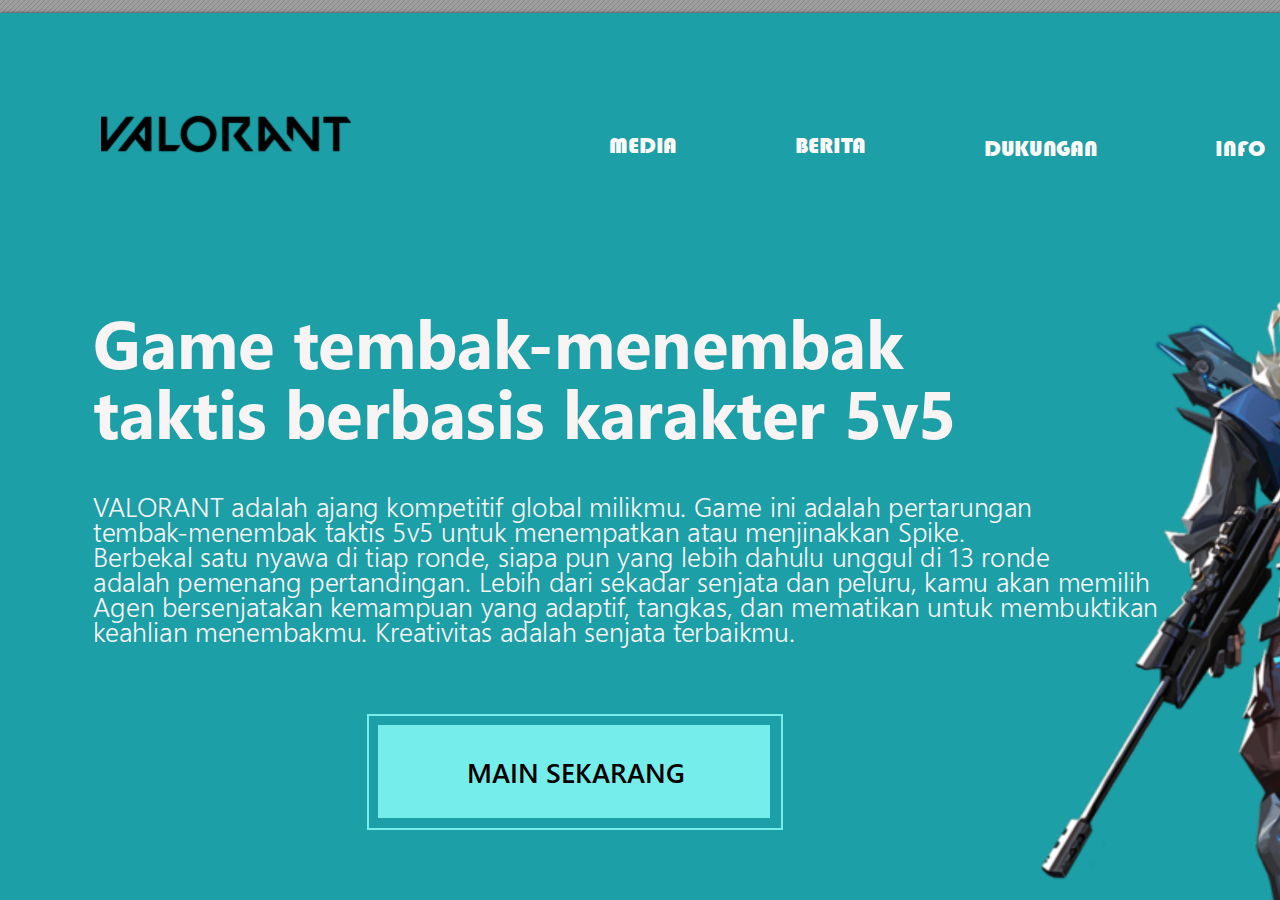
==== index.html @ ff77b2d0 "Rename Web 1920 – 1.html to index.html" ====
<!DOCTYPE html>
<!-- Created by pdf2htmlEX (https://github.com/coolwanglu/pdf2htmlex) -->
<html xmlns="http://www.w3.org/1999/xhtml">
<head>
<meta charset="utf-8"/>
<meta name="generator" content="pdf2htmlEX"/>
<meta http-equiv="X-UA-Compatible" content="IE=edge,chrome=1"/>
<link rel="stylesheet" href="base.min.css"/>
<link rel="stylesheet" href="fancy.min.css"/>
<link rel="stylesheet" href="main.css"/>
<script src="compatibility.min.js"></script>
<script src="pdf2htmlEX.min.js"></script>
<script>
try{
pdf2htmlEX.defaultViewer = new pdf2htmlEX.Viewer({});
}catch(e){}
</script>
<title></title>
</head>
<body>
<div id="sidebar">
<div id="outline">
</div>
</div>
<div id="page-container">
<div id="pf1" class="pf w0 h0" data-page-no="1"><div class="pc pc1 w0 h0"><img class="bi x0 y0 w0 h0" alt="" src="bg1.png"/><div class="t m0 x1 h1 y1 ff1 fs0 fc0 sc0 ls0 ws0">シャルプラ</div><div class="t m1 x2 h2 y2 ff2 fs1 fc1 sc0 ls0 ws0">V<span class="_ _0"></span>AL<span class="_ _1"></span>ORANT adalah ajang k<span class="_ _2"></span>ompetitif glob<span class="_ _2"></span>al milikmu. Game ini adalah per<span class="_ _3"></span>tarungan </div><div class="t m1 x2 h2 y3 ff2 fs1 fc1 sc0 ls0 ws0">temb<span class="_ _2"></span>ak<span class="_ _4"></span>-menemb<span class="_ _2"></span>ak taktis 5v5 untuk menemp<span class="_ _2"></span>atkan atau menjinakkan Spik<span class="_ _2"></span>e.  </div><div class="t m1 x2 h2 y4 ff2 fs1 fc1 sc0 ls0 ws0">Berbekal satu nyawa di tiap r<span class="_ _2"></span>onde, siapa pun yang lebih dahulu unggul di 13 r<span class="_ _2"></span>onde </div><div class="t m1 x2 h2 y5 ff2 fs1 fc1 sc0 ls0 ws0">adalah pemenang per<span class="_ _3"></span>tandingan. Lebih dari sekadar senjata dan peluru, kamu akan memilih </div><div class="t m1 x2 h2 y6 ff2 fs1 fc1 sc0 ls0 ws0">Agen bersenjatakan k<span class="_ _2"></span>emampuan yang adaptif<span class="_ _0"></span>, tangkas, dan mematikan untuk membuktikan </div><div class="t m1 x2 h2 y7 ff2 fs1 fc1 sc0 ls0 ws0">k<span class="_ _2"></span>eahlian menemb<span class="_ _2"></span>akmu. Kreativitas adalah senjata t<span class="_ _2"></span>erbaikmu. </div><div class="t m1 x2 h3 y8 ff3 fs2 fc1 sc0 ls0 ws0">Game t<span class="_ _5"></span>emb<span class="_ _2"></span>ak<span class="_ _6"></span>-menemb<span class="_ _2"></span>ak </div><div class="t m1 x2 h3 y9 ff3 fs2 fc1 sc0 ls0 ws0">tak<span class="_ _2"></span>tis berb<span class="_ _2"></span>asis karak<span class="_ _2"></span>ter 5v5</div><div class="t m1 x3 h2 ya ff4 fs1 fc2 sc0 ls0 ws0">MAIN SEKARANG</div><div class="t m1 x4 h4 yb ff5 fs3 fc0 sc0 ls0 ws0">MEDIA<span class="_ _7"> </span>BERITA</div><div class="t m1 x5 h4 yc ff5 fs3 fc0 sc0 ls0 ws0">DUKUNGAN<span class="_ _8"> </span>INFO</div><div class="t m1 x6 h5 yd ff4 fs4 fc3 sc0 ls0 ws0">Agents</div><div class="t m1 x7 h6 ye ff4 fs5 fc4 sc0 ls0 ws0">Brimstone</div><div class="t m1 x8 h6 yf ff4 fs5 fc4 sc0 ls0 ws0">Jett<span class="_ _9"> </span>Cypher<span class="_ _a"></span>Sov<span class="_ _2"></span>a</div><div class="t m1 x9 h6 y10 ff4 fs5 fc4 sc0 ls0 ws0">Phoenix</div><div class="t m1 xa h6 y11 ff4 fs5 fc4 sc0 ls0 ws0">Sage</div></div><div class="pi" data-data='{"ctm":[1.000000,0.000000,0.000000,1.000000,0.000000,0.000000]}'></div></div>
</div>
<div class="loading-indicator">
<img alt="" src="pdf2htmlEX-64x64.png"/>
</div>
</body>
</html>
---- base.min.css ----
/*! 
 * Base CSS
 * Copyright 2012,2013 Lu Wang <coolwanglu@gmail.com> 
 * https://github.com/coolwanglu/pdf2htmlEX/blob/master/share/LICENSE
 */#sidebar{position:absolute;top:0;left:0;bottom:0;width:250px;padding:0;margin:0;overflow:auto}#page-container{position:absolute;top:0;left:0;margin:0;padding:0;border:0}@media screen{#sidebar.opened+#page-container{left:250px}#page-container{bottom:0;right:0;overflow:auto}.loading-indicator{display:none}.loading-indicator.active{display:block;position:absolute;width:64px;height:64px;top:50%;left:50%;margin-top:-32px;margin-left:-32px}.loading-indicator img{position:absolute;top:0;left:0;bottom:0;right:0}}@media print{@page{margin:0}html{margin:0}body{margin:0;-webkit-print-color-adjust:exact}#sidebar{display:none}#page-container{width:auto;height:auto;overflow:visible;background-color:transparent}.d{display:none}}.pf{position:relative;background-color:white;overflow:hidden;margin:0;border:0}.pc{position:absolute;border:0;padding:0;margin:0;top:0;left:0;width:100%;height:100%;overflow:hidden;display:block;transform-origin:0 0;-ms-transform-origin:0 0;-webkit-transform-origin:0 0}.pc.opened{display:block}.bf{position:absolute;border:0;margin:0;top:0;bottom:0;width:100%;height:100%;-ms-user-select:none;-moz-user-select:none;-webkit-user-select:none;user-select:none}.bi{position:absolute;border:0;margin:0;-ms-user-select:none;-moz-user-select:none;-webkit-user-select:none;user-select:none}@media print{.pf{margin:0;box-shadow:none;page-break-after:always;page-break-inside:avoid}@-moz-document url-prefix(){.pf{overflow:visible;border:1px solid #fff}.pc{overflow:visible}}}.c{position:absolute;border:0;padding:0;margin:0;overflow:hidden;display:block}.t{position:absolute;white-space:pre;font-size:1px;transform-origin:0 100%;-ms-transform-origin:0 100%;-webkit-transform-origin:0 100%;unicode-bidi:bidi-override;-moz-font-feature-settings:"liga" 0}.t:after{content:''}.t:before{content:'';display:inline-block}.t span{position:relative;unicode-bidi:bidi-override}._{display:inline-block;color:transparent;z-index:-1}::selection{background:rgba(127,255,255,0.4)}::-moz-selection{background:rgba(127,255,255,0.4)}.pi{display:none}.d{position:absolute;transform-origin:0 100%;-ms-transform-origin:0 100%;-webkit-transform-origin:0 100%}.it{border:0;background-color:rgba(255,255,255,0.0)}.ir:hover{cursor:pointer}
---- fancy.min.css ----
/*! 
 * Fancy styles
 * Copyright 2012,2013 Lu Wang <coolwanglu@gmail.com> 
 * https://github.com/coolwanglu/pdf2htmlEX/blob/master/share/LICENSE
 */@keyframes fadein{from{opacity:0}to{opacity:1}}@-webkit-keyframes fadein{from{opacity:0}to{opacity:1}}@keyframes swing{0{transform:rotate(0)}10%{transform:rotate(0)}90%{transform:rotate(720deg)}100%{transform:rotate(720deg)}}@-webkit-keyframes swing{0{-webkit-transform:rotate(0)}10%{-webkit-transform:rotate(0)}90%{-webkit-transform:rotate(720deg)}100%{-webkit-transform:rotate(720deg)}}@media screen{#sidebar{background-color:#2f3236;background-image:url("[data-uri]")}#outline{font-family:Georgia,Times,"Times New Roman",serif;font-size:13px;margin:2em 1em}#outline ul{padding:0}#outline li{list-style-type:none;margin:1em 0}#outline li>ul{margin-left:1em}#outline a,#outline a:visited,#outline a:hover,#outline a:active{line-height:1.2;color:#e8e8e8;text-overflow:ellipsis;white-space:nowrap;text-decoration:none;display:block;overflow:hidden;outline:0}#outline a:hover{color:#0cf}#page-container{background-color:#9e9e9e;background-image:url("[data-uri]");-webkit-transition:left 500ms;transition:left 500ms}.pf{margin:13px auto;box-shadow:1px 1px 3px 1px #333;border-collapse:separate}.pc.opened{-webkit-animation:fadein 100ms;animation:fadein 100ms}.loading-indicator.active{-webkit-animation:swing 1.5s ease-in-out .01s infinite alternate none;animation:swing 1.5s ease-in-out .01s infinite alternate none}.checked{background:no-repeat url([data-uri])}}
---- main.css ----
.ff0{font-family:sans-serif;visibility:hidden;}
@font-face{font-family:ff1;src:url(f1.woff)format("woff");}.ff1{font-family:ff1;line-height:1.588867;font-style:normal;font-weight:normal;visibility:visible;}
@font-face{font-family:ff2;src:url(f2.woff)format("woff");}.ff2{font-family:ff2;line-height:1.690918;font-style:normal;font-weight:normal;visibility:visible;}
@font-face{font-family:ff3;src:url(f3.woff)format("woff");}.ff3{font-family:ff3;line-height:1.729004;font-style:normal;font-weight:normal;visibility:visible;}
@font-face{font-family:ff4;src:url(f4.woff)format("woff");}.ff4{font-family:ff4;line-height:1.725098;font-style:normal;font-weight:normal;visibility:visible;}
@font-face{font-family:ff5;src:url(f5.woff)format("woff");}.ff5{font-family:ff5;line-height:1.148926;font-style:normal;font-weight:normal;visibility:visible;}
.m0{transform:matrix(0.000000,0.250000,-0.250000,0.000000,0,0);-ms-transform:matrix(0.000000,0.250000,-0.250000,0.000000,0,0);-webkit-transform:matrix(0.000000,0.250000,-0.250000,0.000000,0,0);}
.m1{transform:matrix(0.250000,0.000000,0.000000,0.250000,0,0);-ms-transform:matrix(0.250000,0.000000,0.000000,0.250000,0,0);-webkit-transform:matrix(0.250000,0.000000,0.000000,0.250000,0,0);}
.v0{vertical-align:0.000000px;}
.ls0{letter-spacing:0.000000px;}
.sc_{text-shadow:none;}
.sc0{text-shadow:-0.015em 0 transparent,0 0.015em transparent,0.015em 0 transparent,0 -0.015em  transparent;}
@media screen and (-webkit-min-device-pixel-ratio:0){
.sc_{-webkit-text-stroke:0px transparent;}
.sc0{-webkit-text-stroke:0.015em transparent;text-shadow:none;}
}
.ws0{word-spacing:0.000000px;}
._a{margin-left:-1925.839747px;}
._6{margin-left:-15.242174px;}
._4{margin-left:-7.435532px;}
._0{margin-left:-6.169922px;}
._1{margin-left:-3.691405px;}
._2{margin-left:-2.162126px;}
._5{margin-left:-1.046890px;}
._3{width:3.849631px;}
._7{width:472.671851px;}
._8{width:473.794897px;}
._9{width:2957.952975px;}
.fc4{color:rgb(255,81,123);}
.fc0{color:rgb(251,248,248);}
.fc1{color:rgb(248,244,244);}
.fc2{color:rgb(9,0,0);}
.fc3{color:rgb(251,246,246);}
.fs3{font-size:92.000000px;}
.fs1{font-size:108.000000px;}
.fs5{font-size:120.000000px;}
.fs4{font-size:180.000000px;}
.fs2{font-size:268.000000px;}
.fs0{font-size:599.999970px;}
.y0{bottom:0.000000px;}
.y11{bottom:85.000000px;}
.y10{bottom:89.000000px;}
.yf{bottom:503.000000px;}
.ye{bottom:513.000000px;}
.yd{bottom:985.000000px;}
.ya{bottom:1375.000000px;}
.y7{bottom:1516.000000px;}
.y6{bottom:1541.000000px;}
.y5{bottom:1566.000000px;}
.y4{bottom:1591.000000px;}
.y3{bottom:1616.000000px;}
.y2{bottom:1641.000000px;}
.y9{bottom:1719.000000px;}
.y1{bottom:1781.500000px;}
.y8{bottom:1789.000000px;}
.yc{bottom:2002.000000px;}
.yb{bottom:2005.000000px;}
.h4{height:82.701172px;}
.h2{height:140.220703px;}
.h6{height:155.800781px;}
.h5{height:233.701172px;}
.h3{height:347.955078px;}
.h1{height:775.195274px;}
.h0{height:2145.000000px;}
.w0{width:1920.000000px;}
.x0{left:0.000000px;}
.x2{left:93.000000px;}
.x7{left:261.000000px;}
.x3{left:467.000000px;}
.x4{left:609.000000px;}
.x9{left:688.000000px;}
.x8{left:717.000000px;}
.x6{left:889.000000px;}
.x5{left:984.000000px;}
.xa{left:1120.000000px;}
.x1{left:1641.500000px;}
@media print{
.v0{vertical-align:0.000000pt;}
.ls0{letter-spacing:0.000000pt;}
.ws0{word-spacing:0.000000pt;}
._a{margin-left:-2567.786330pt;}
._6{margin-left:-20.322898pt;}
._4{margin-left:-9.914042pt;}
._0{margin-left:-8.226562pt;}
._1{margin-left:-4.921874pt;}
._2{margin-left:-2.882835pt;}
._5{margin-left:-1.395854pt;}
._3{width:5.132842pt;}
._7{width:630.229135pt;}
._8{width:631.726530pt;}
._9{width:3943.937300pt;}
.fs3{font-size:122.666667pt;}
.fs1{font-size:144.000000pt;}
.fs5{font-size:160.000000pt;}
.fs4{font-size:240.000000pt;}
.fs2{font-size:357.333333pt;}
.fs0{font-size:799.999960pt;}
.y0{bottom:0.000000pt;}
.y11{bottom:113.333333pt;}
.y10{bottom:118.666667pt;}
.yf{bottom:670.666667pt;}
.ye{bottom:684.000000pt;}
.yd{bottom:1313.333333pt;}
.ya{bottom:1833.333333pt;}
.y7{bottom:2021.333333pt;}
.y6{bottom:2054.666667pt;}
.y5{bottom:2088.000000pt;}
.y4{bottom:2121.333333pt;}
.y3{bottom:2154.666667pt;}
.y2{bottom:2188.000000pt;}
.y9{bottom:2292.000000pt;}
.y1{bottom:2375.333333pt;}
.y8{bottom:2385.333333pt;}
.yc{bottom:2669.333333pt;}
.yb{bottom:2673.333333pt;}
.h4{height:110.268229pt;}
.h2{height:186.960938pt;}
.h6{height:207.734375pt;}
.h5{height:311.601562pt;}
.h3{height:463.940104pt;}
.h1{height:1033.593698pt;}
.h0{height:2860.000000pt;}
.w0{width:2560.000000pt;}
.x0{left:0.000000pt;}
.x2{left:124.000000pt;}
.x7{left:348.000000pt;}
.x3{left:622.666667pt;}
.x4{left:812.000000pt;}
.x9{left:917.333333pt;}
.x8{left:956.000000pt;}
.x6{left:1185.333333pt;}
.x5{left:1312.000000pt;}
.xa{left:1493.333333pt;}
.x1{left:2188.666667pt;}
}
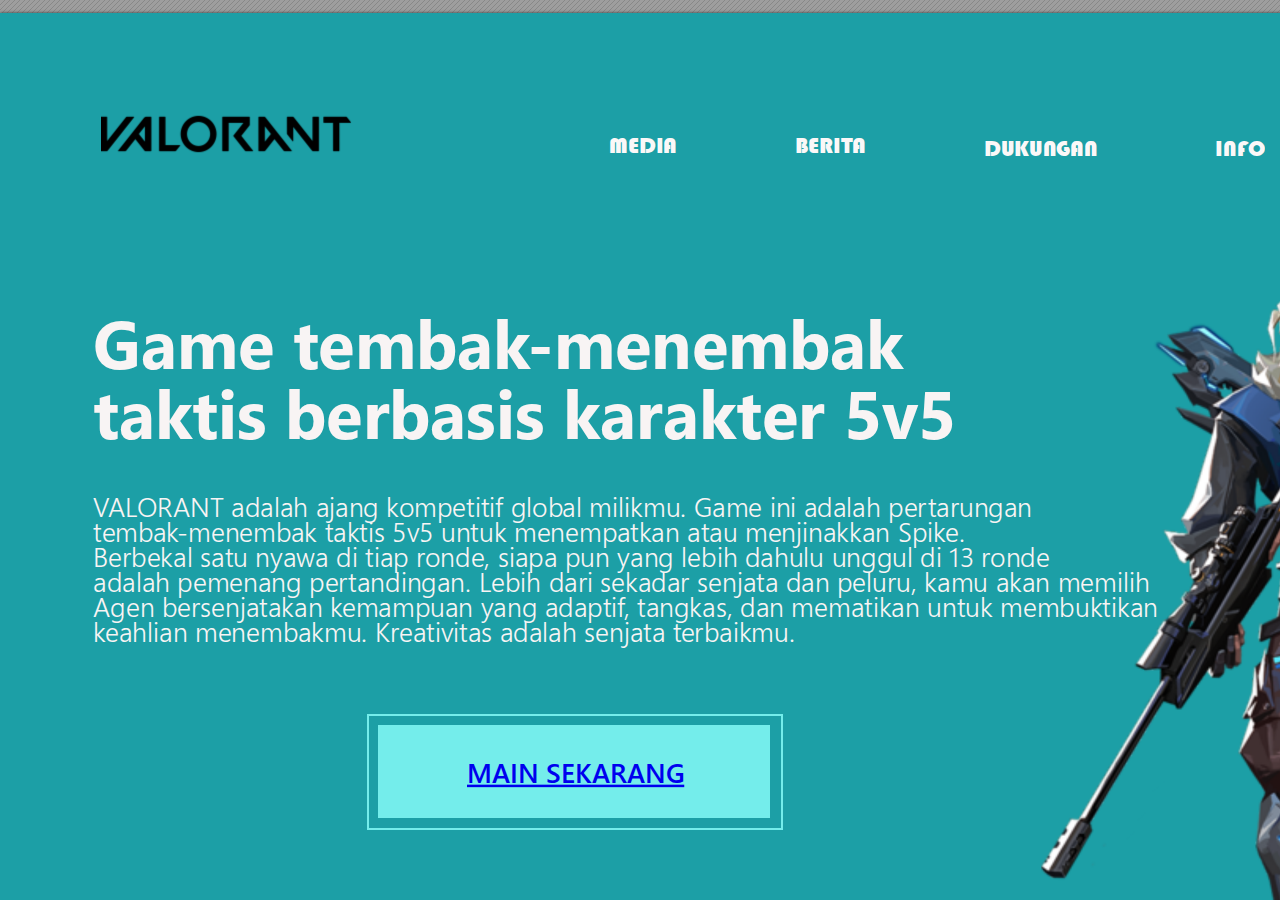
==== commit 25a1d2fe: "Update index.html" ====
--- a/index.html
+++ b/index.html
@@ -1,5 +1,5 @@
 <!DOCTYPE html>
-<!-- Created by pdf2htmlEX (https://github.com/coolwanglu/pdf2htmlex) -->
+
 <html xmlns="http://www.w3.org/1999/xhtml">
 <head>
 <meta charset="utf-8"/>
@@ -15,7 +15,9 @@
 pdf2htmlEX.defaultViewer = new pdf2htmlEX.Viewer({});
 }catch(e){}
 </script>
-<title></title>
+<title>Valorant | Design By Syalpra</title>
+  <link rel="icon" href="PicsArt_08-18-06.05.41.png">
+<meta name="description" content="Xai Syndicate Internasional">
 </head>
 <body>
 <div id="sidebar">
@@ -23,7 +25,7 @@
 </div>
 </div>
 <div id="page-container">
-<div id="pf1" class="pf w0 h0" data-page-no="1"><div class="pc pc1 w0 h0"><img class="bi x0 y0 w0 h0" alt="" src="bg1.png"/><div class="t m0 x1 h1 y1 ff1 fs0 fc0 sc0 ls0 ws0">シャルプラ</div><div class="t m1 x2 h2 y2 ff2 fs1 fc1 sc0 ls0 ws0">V<span class="_ _0"></span>AL<span class="_ _1"></span>ORANT adalah ajang k<span class="_ _2"></span>ompetitif glob<span class="_ _2"></span>al milikmu. Game ini adalah per<span class="_ _3"></span>tarungan </div><div class="t m1 x2 h2 y3 ff2 fs1 fc1 sc0 ls0 ws0">temb<span class="_ _2"></span>ak<span class="_ _4"></span>-menemb<span class="_ _2"></span>ak taktis 5v5 untuk menemp<span class="_ _2"></span>atkan atau menjinakkan Spik<span class="_ _2"></span>e.  </div><div class="t m1 x2 h2 y4 ff2 fs1 fc1 sc0 ls0 ws0">Berbekal satu nyawa di tiap r<span class="_ _2"></span>onde, siapa pun yang lebih dahulu unggul di 13 r<span class="_ _2"></span>onde </div><div class="t m1 x2 h2 y5 ff2 fs1 fc1 sc0 ls0 ws0">adalah pemenang per<span class="_ _3"></span>tandingan. Lebih dari sekadar senjata dan peluru, kamu akan memilih </div><div class="t m1 x2 h2 y6 ff2 fs1 fc1 sc0 ls0 ws0">Agen bersenjatakan k<span class="_ _2"></span>emampuan yang adaptif<span class="_ _0"></span>, tangkas, dan mematikan untuk membuktikan </div><div class="t m1 x2 h2 y7 ff2 fs1 fc1 sc0 ls0 ws0">k<span class="_ _2"></span>eahlian menemb<span class="_ _2"></span>akmu. Kreativitas adalah senjata t<span class="_ _2"></span>erbaikmu. </div><div class="t m1 x2 h3 y8 ff3 fs2 fc1 sc0 ls0 ws0">Game t<span class="_ _5"></span>emb<span class="_ _2"></span>ak<span class="_ _6"></span>-menemb<span class="_ _2"></span>ak </div><div class="t m1 x2 h3 y9 ff3 fs2 fc1 sc0 ls0 ws0">tak<span class="_ _2"></span>tis berb<span class="_ _2"></span>asis karak<span class="_ _2"></span>ter 5v5</div><div class="t m1 x3 h2 ya ff4 fs1 fc2 sc0 ls0 ws0">MAIN SEKARANG</div><div class="t m1 x4 h4 yb ff5 fs3 fc0 sc0 ls0 ws0">MEDIA<span class="_ _7"> </span>BERITA</div><div class="t m1 x5 h4 yc ff5 fs3 fc0 sc0 ls0 ws0">DUKUNGAN<span class="_ _8"> </span>INFO</div><div class="t m1 x6 h5 yd ff4 fs4 fc3 sc0 ls0 ws0">Agents</div><div class="t m1 x7 h6 ye ff4 fs5 fc4 sc0 ls0 ws0">Brimstone</div><div class="t m1 x8 h6 yf ff4 fs5 fc4 sc0 ls0 ws0">Jett<span class="_ _9"> </span>Cypher<span class="_ _a"></span>Sov<span class="_ _2"></span>a</div><div class="t m1 x9 h6 y10 ff4 fs5 fc4 sc0 ls0 ws0">Phoenix</div><div class="t m1 xa h6 y11 ff4 fs5 fc4 sc0 ls0 ws0">Sage</div></div><div class="pi" data-data='{"ctm":[1.000000,0.000000,0.000000,1.000000,0.000000,0.000000]}'></div></div>
+<div id="pf1" class="pf w0 h0" data-page-no="1"><div class="pc pc1 w0 h0"><img class="bi x0 y0 w0 h0" alt="" src="bg1.png"/><div class="t m0 x1 h1 y1 ff1 fs0 fc0 sc0 ls0 ws0">シャルプラ</div><div class="t m1 x2 h2 y2 ff2 fs1 fc1 sc0 ls0 ws0">V<span class="_ _0"></span>AL<span class="_ _1"></span>ORANT adalah ajang k<span class="_ _2"></span>ompetitif glob<span class="_ _2"></span>al milikmu. Game ini adalah per<span class="_ _3"></span>tarungan </div><div class="t m1 x2 h2 y3 ff2 fs1 fc1 sc0 ls0 ws0">temb<span class="_ _2"></span>ak<span class="_ _4"></span>-menemb<span class="_ _2"></span>ak taktis 5v5 untuk menemp<span class="_ _2"></span>atkan atau menjinakkan Spik<span class="_ _2"></span>e.  </div><div class="t m1 x2 h2 y4 ff2 fs1 fc1 sc0 ls0 ws0">Berbekal satu nyawa di tiap r<span class="_ _2"></span>onde, siapa pun yang lebih dahulu unggul di 13 r<span class="_ _2"></span>onde </div><div class="t m1 x2 h2 y5 ff2 fs1 fc1 sc0 ls0 ws0">adalah pemenang per<span class="_ _3"></span>tandingan. Lebih dari sekadar senjata dan peluru, kamu akan memilih </div><div class="t m1 x2 h2 y6 ff2 fs1 fc1 sc0 ls0 ws0">Agen bersenjatakan k<span class="_ _2"></span>emampuan yang adaptif<span class="_ _0"></span>, tangkas, dan mematikan untuk membuktikan </div><div class="t m1 x2 h2 y7 ff2 fs1 fc1 sc0 ls0 ws0">k<span class="_ _2"></span>eahlian menemb<span class="_ _2"></span>akmu. Kreativitas adalah senjata t<span class="_ _2"></span>erbaikmu. </div><div class="t m1 x2 h3 y8 ff3 fs2 fc1 sc0 ls0 ws0">Game t<span class="_ _5"></span>emb<span class="_ _2"></span>ak<span class="_ _6"></span>-menemb<span class="_ _2"></span>ak </div><div class="t m1 x2 h3 y9 ff3 fs2 fc1 sc0 ls0 ws0">tak<span class="_ _2"></span>tis berb<span class="_ _2"></span>asis karak<span class="_ _2"></span>ter 5v5</div><div class="t m1 x3 h2 ya ff4 fs1 fc2 sc0 ls0 ws0"><a href="https://playvalorant.com/id-id/">MAIN SEKARANG</a></div><div class="t m1 x4 h4 yb ff5 fs3 fc0 sc0 ls0 ws0">MEDIA<span class="_ _7"> </span>BERITA</div><div class="t m1 x5 h4 yc ff5 fs3 fc0 sc0 ls0 ws0">DUKUNGAN<span class="_ _8"> </span>INFO</div><div class="t m1 x6 h5 yd ff4 fs4 fc3 sc0 ls0 ws0">Agents</div><div class="t m1 x7 h6 ye ff4 fs5 fc4 sc0 ls0 ws0">Brimstone</div><div class="t m1 x8 h6 yf ff4 fs5 fc4 sc0 ls0 ws0">Jett<span class="_ _9"> </span>Cypher<span class="_ _a"></span>Sov<span class="_ _2"></span>a</div><div class="t m1 x9 h6 y10 ff4 fs5 fc4 sc0 ls0 ws0">Phoenix</div><div class="t m1 xa h6 y11 ff4 fs5 fc4 sc0 ls0 ws0">Sage</div></div><div class="pi" data-data='{"ctm":[1.000000,0.000000,0.000000,1.000000,0.000000,0.000000]}'></div></div>
 </div>
 <div class="loading-indicator">
 <img alt="" src="pdf2htmlEX-64x64.png"/>
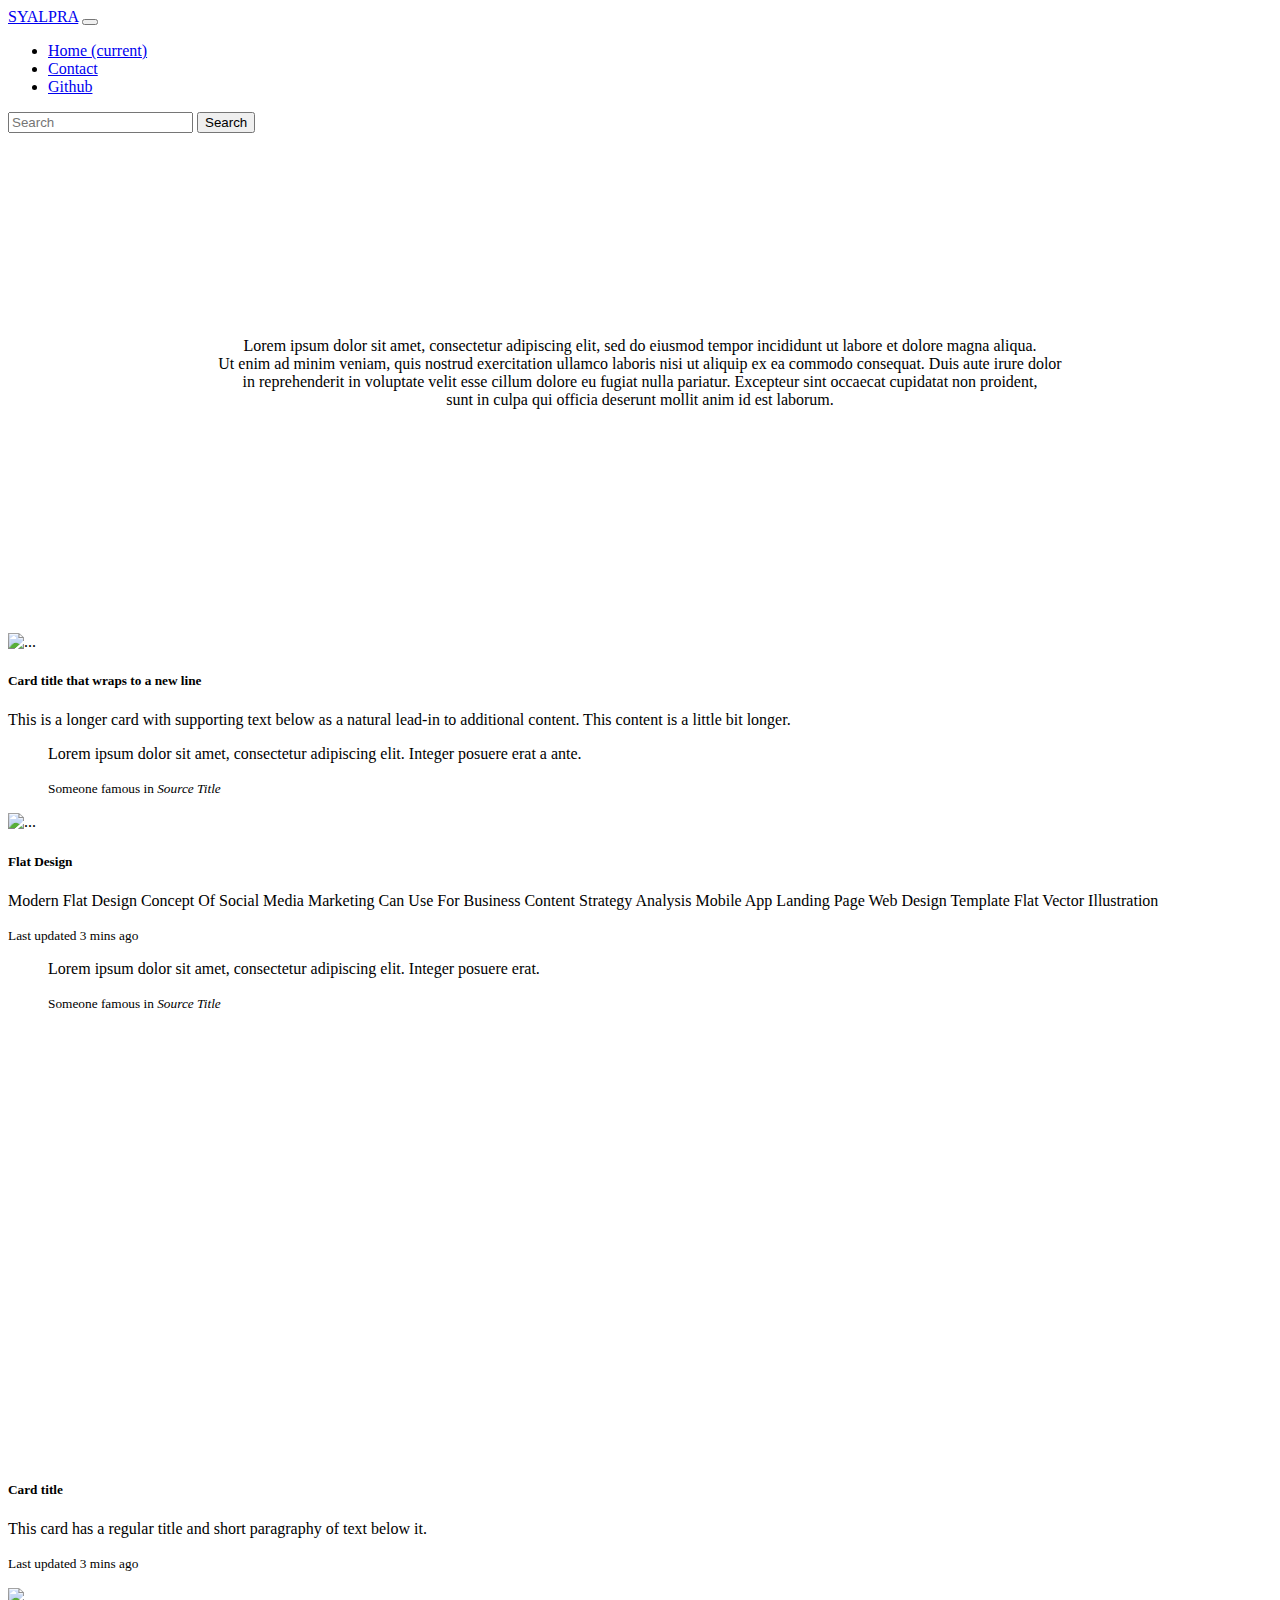
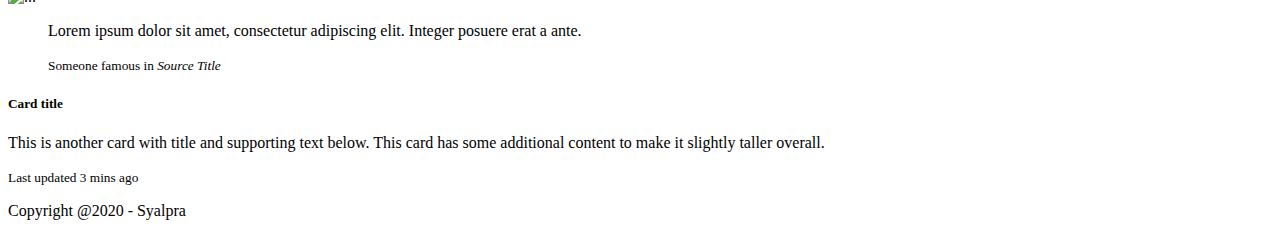
==== commit 09eb7dda: "Add files via upload" ====
--- a/index.html
+++ b/index.html
@@ -1,34 +1,137 @@
-<!DOCTYPE html>
-
-<html xmlns="http://www.w3.org/1999/xhtml">
-<head>
-<meta charset="utf-8"/>
-<meta name="generator" content="pdf2htmlEX"/>
-<meta http-equiv="X-UA-Compatible" content="IE=edge,chrome=1"/>
-<link rel="stylesheet" href="base.min.css"/>
-<link rel="stylesheet" href="fancy.min.css"/>
-<link rel="stylesheet" href="main.css"/>
-<script src="compatibility.min.js"></script>
-<script src="pdf2htmlEX.min.js"></script>
-<script>
-try{
-pdf2htmlEX.defaultViewer = new pdf2htmlEX.Viewer({});
-}catch(e){}
-</script>
-<title>Valorant | Design By Syalpra</title>
-  <link rel="icon" href="PicsArt_08-18-06.05.41.png">
-<meta name="description" content="Xai Syndicate Internasional">
-</head>
-<body>
-<div id="sidebar">
-<div id="outline">
-</div>
-</div>
-<div id="page-container">
-<div id="pf1" class="pf w0 h0" data-page-no="1"><div class="pc pc1 w0 h0"><img class="bi x0 y0 w0 h0" alt="" src="bg1.png"/><div class="t m0 x1 h1 y1 ff1 fs0 fc0 sc0 ls0 ws0">シャルプラ</div><div class="t m1 x2 h2 y2 ff2 fs1 fc1 sc0 ls0 ws0">V<span class="_ _0"></span>AL<span class="_ _1"></span>ORANT adalah ajang k<span class="_ _2"></span>ompetitif glob<span class="_ _2"></span>al milikmu. Game ini adalah per<span class="_ _3"></span>tarungan </div><div class="t m1 x2 h2 y3 ff2 fs1 fc1 sc0 ls0 ws0">temb<span class="_ _2"></span>ak<span class="_ _4"></span>-menemb<span class="_ _2"></span>ak taktis 5v5 untuk menemp<span class="_ _2"></span>atkan atau menjinakkan Spik<span class="_ _2"></span>e.  </div><div class="t m1 x2 h2 y4 ff2 fs1 fc1 sc0 ls0 ws0">Berbekal satu nyawa di tiap r<span class="_ _2"></span>onde, siapa pun yang lebih dahulu unggul di 13 r<span class="_ _2"></span>onde </div><div class="t m1 x2 h2 y5 ff2 fs1 fc1 sc0 ls0 ws0">adalah pemenang per<span class="_ _3"></span>tandingan. Lebih dari sekadar senjata dan peluru, kamu akan memilih </div><div class="t m1 x2 h2 y6 ff2 fs1 fc1 sc0 ls0 ws0">Agen bersenjatakan k<span class="_ _2"></span>emampuan yang adaptif<span class="_ _0"></span>, tangkas, dan mematikan untuk membuktikan </div><div class="t m1 x2 h2 y7 ff2 fs1 fc1 sc0 ls0 ws0">k<span class="_ _2"></span>eahlian menemb<span class="_ _2"></span>akmu. Kreativitas adalah senjata t<span class="_ _2"></span>erbaikmu. </div><div class="t m1 x2 h3 y8 ff3 fs2 fc1 sc0 ls0 ws0">Game t<span class="_ _5"></span>emb<span class="_ _2"></span>ak<span class="_ _6"></span>-menemb<span class="_ _2"></span>ak </div><div class="t m1 x2 h3 y9 ff3 fs2 fc1 sc0 ls0 ws0">tak<span class="_ _2"></span>tis berb<span class="_ _2"></span>asis karak<span class="_ _2"></span>ter 5v5</div><div class="t m1 x3 h2 ya ff4 fs1 fc2 sc0 ls0 ws0"><a href="https://playvalorant.com/id-id/">MAIN SEKARANG</a></div><div class="t m1 x4 h4 yb ff5 fs3 fc0 sc0 ls0 ws0">MEDIA<span class="_ _7"> </span>BERITA</div><div class="t m1 x5 h4 yc ff5 fs3 fc0 sc0 ls0 ws0">DUKUNGAN<span class="_ _8"> </span>INFO</div><div class="t m1 x6 h5 yd ff4 fs4 fc3 sc0 ls0 ws0">Agents</div><div class="t m1 x7 h6 ye ff4 fs5 fc4 sc0 ls0 ws0">Brimstone</div><div class="t m1 x8 h6 yf ff4 fs5 fc4 sc0 ls0 ws0">Jett<span class="_ _9"> </span>Cypher<span class="_ _a"></span>Sov<span class="_ _2"></span>a</div><div class="t m1 x9 h6 y10 ff4 fs5 fc4 sc0 ls0 ws0">Phoenix</div><div class="t m1 xa h6 y11 ff4 fs5 fc4 sc0 ls0 ws0">Sage</div></div><div class="pi" data-data='{"ctm":[1.000000,0.000000,0.000000,1.000000,0.000000,0.000000]}'></div></div>
-</div>
-<div class="loading-indicator">
-<img alt="" src="pdf2htmlEX-64x64.png"/>
-</div>
-</body>
-</html>
+<!doctype html>
+<html lang="en">
+  <head>
+    <!-- Required meta tags -->
+    <meta charset="utf-8">
+    <meta name="viewport" content="width=device-width, initial-scale=1, shrink-to-fit=no">
+
+    <!-- Bootstrap CSS -->
+    <link rel="stylesheet" href="https://cdn.jsdelivr.net/npm/bootstrap@4.5.3/dist/css/bootstrap.min.css" integrity="sha384-TX8t27EcRE3e/ihU7zmQxVncDAy5uIKz4rEkgIXeMed4M0jlfIDPvg6uqKI2xXr2" crossorigin="anonymous">
+    <link rel="stylesheet" type="text/css" href="style.css">
+    
+
+    <title>My Portfolio - Faisyal</title>
+  </head>
+  <body>
+
+
+    <nav class="navbar navbar-expand-lg navbar-light bg-light">
+  <a class="navbar-brand" href="#">SYALPRA</a>
+  <button class="navbar-toggler" type="button" data-toggle="collapse" data-target="#navbarSupportedContent" aria-controls="navbarSupportedContent" aria-expanded="false" aria-label="Toggle navigation">
+    <span class="navbar-toggler-icon"></span>
+  </button>
+
+  <div class="collapse navbar-collapse" id="navbarSupportedContent">
+    <ul class="navbar-nav mr-auto">
+      <li class="nav-item active">
+        <a class="nav-link" href="#">Home <span class="sr-only">(current)</span></a>
+      </li>
+      <li class="nav-item">
+        <a class="nav-link" href="#">Contact</a>
+      </li>
+      <li class="nav-item">
+        <a class="nav-link" href="https://github.com/X-MarsHall">Github</a>
+      </li>
+    </ul>
+    <form class="form-inline my-2 my-lg-0">
+      <input class="form-control mr-sm-2" type="search" placeholder="Search" aria-label="Search">
+      <button class="btn btn-outline-success my-2 my-sm-0" type="submit">Search</button>
+    </form>
+  </div>
+</nav>
+
+
+<!-- Akhir Navbar -->
+
+<div class="p-3 mb-2 bg-primary text-white">
+<br><br><br><br><br>
+<div class="teksgambar"><h1>My Portfolio</h1>
+</br>  
+<center>
+    <p>Lorem ipsum dolor sit amet, consectetur adipiscing elit, sed do eiusmod tempor incididunt ut labore et dolore magna aliqua.<br>Ut enim ad minim veniam, quis nostrud exercitation ullamco laboris nisi ut aliquip ex ea commodo consequat. Duis aute irure dolor<br> in reprehenderit in voluptate velit esse cillum dolore eu fugiat nulla pariatur. Excepteur sint occaecat cupidatat non proident,<br> sunt in culpa qui officia deserunt mollit anim id est laborum.</p>
+ </center>   
+</div>
+</div>
+</body>
+
+
+<div class="container-fluid">
+
+<div class="card-columns">
+  <div class="card">
+    <img src="img/tes.jpg" class="card-img-top" alt="...">
+    <div class="card-body">
+      <h5 class="card-title">Card title that wraps to a new line</h5>
+      <p class="card-text">This is a longer card with supporting text below as a natural lead-in to additional content. This content is a little bit longer.</p>
+    </div>
+  </div>
+  <div class="card p-3">
+    <blockquote class="blockquote mb-0 card-body">
+      <p>Lorem ipsum dolor sit amet, consectetur adipiscing elit. Integer posuere erat a ante.</p>
+      <footer class="blockquote-footer">
+        <small class="text-muted">
+          Someone famous in <cite title="Source Title">Source Title</cite>
+        </small>
+      </footer>
+    </blockquote>
+  </div>
+  <div class="card">
+    <img src="img/2.png" class="card-img-top" alt="...">
+    <div class="card-body">
+      <h5 class="card-title">Flat Design</h5>
+      <p class="card-text">Modern Flat Design Concept Of Social Media Marketing Can Use For Business Content Strategy Analysis Mobile App Landing Page Web Design Template Flat Vector Illustration</p>
+      <p class="card-text"><small class="text-muted">Last updated 3 mins ago</small></p>
+    </div>
+  </div>
+  <div class="card bg-primary text-white text-center p-3">
+    <blockquote class="blockquote mb-0">
+      <p>Lorem ipsum dolor sit amet, consectetur adipiscing elit. Integer posuere erat.</p>
+      <footer class="blockquote-footer text-white">
+        <small>
+          Someone famous in <cite title="Source Title">Source Title</cite>
+        </small>
+      </footer>
+    </blockquote>
+  </div>
+  <div class="card text-center">
+    <div class="card-body">
+      <h5 class="card-title">Card title</h5>
+      <p class="card-text">This card has a regular title and short paragraphy of text below it.</p>
+      <p class="card-text"><small class="text-muted">Last updated 3 mins ago</small></p>
+    </div>
+  </div>
+  <div class="card">
+    <img src="img/3.png" class="card-img-top" alt="...">
+  </div>
+  <div class="card p-3 text-right">
+    <blockquote class="blockquote mb-0">
+      <p>Lorem ipsum dolor sit amet, consectetur adipiscing elit. Integer posuere erat a ante.</p>
+      <footer class="blockquote-footer">
+        <small class="text-muted">
+          Someone famous in <cite title="Source Title">Source Title</cite>
+        </small>
+      </footer>
+    </blockquote>
+  </div>
+  <div class="card">
+    <div class="card-body">
+      <h5 class="card-title">Card title</h5>
+      <p class="card-text">This is another card with title and supporting text below. This card has some additional content to make it slightly taller overall.</p>
+      <p class="card-text"><small class="text-muted">Last updated 3 mins ago</small></p>
+    </div>
+  </div>
+</div>
+</div>
+</div>
+
+
+<div class="card text-center">
+  <div class="card-header">
+    Copyright @2020 - Syalpra
+  </div>
+
+    <script src="https://code.jquery.com/jquery-3.5.1.slim.min.js" integrity="sha384-DfXdz2htPH0lsSSs5nCTpuj/zy4C+OGpamoFVy38MVBnE+IbbVYUew+OrCXaRkfj" crossorigin="anonymous"></script>
+    <script src="https://cdn.jsdelivr.net/npm/bootstrap@4.5.3/dist/js/bootstrap.bundle.min.js" integrity="sha384-ho+j7jyWK8fNQe+A12Hb8AhRq26LrZ/JpcUGGOn+Y7RsweNrtN/tE3MoK7ZeZDyx" crossorigin="anonymous"></script>
+    
+  </body>
+</html>--- a/style.css
+++ b/style.css
@@ -0,0 +1,20 @@
+.bg-primary {
+	height: 500px;
+}
+
+
+.teksgambar h1{
+
+color: white;
+text-align: center;
+
+}
+
+
+br
+{   
+    display: block !important;
+    margin-bottom: 1.5em !important;
+}
+
+
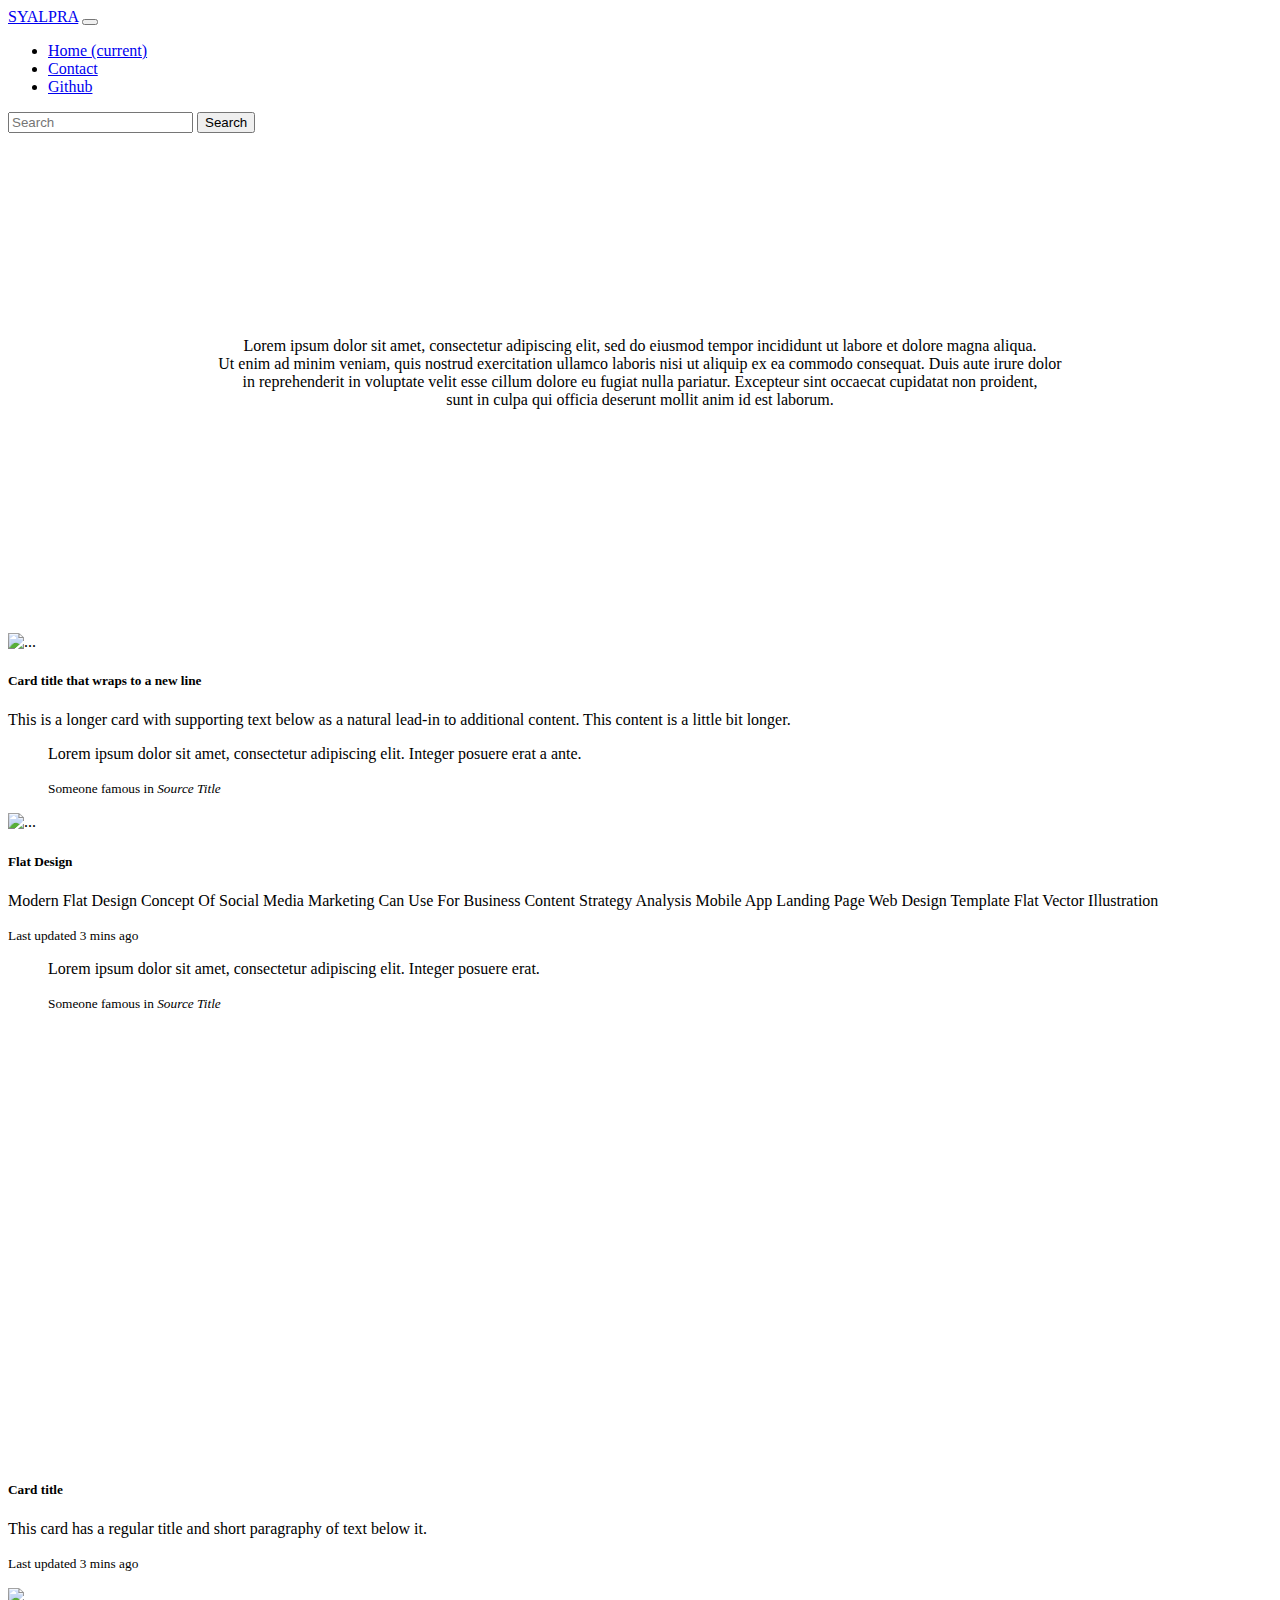
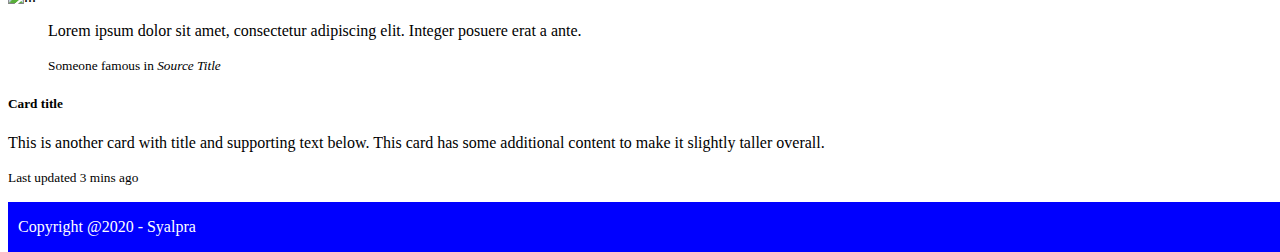
==== commit e969cc5e: "Update index.html" ====
--- a/index.html
+++ b/index.html
@@ -8,7 +8,11 @@
     <!-- Bootstrap CSS -->
     <link rel="stylesheet" href="https://cdn.jsdelivr.net/npm/bootstrap@4.5.3/dist/css/bootstrap.min.css" integrity="sha384-TX8t27EcRE3e/ihU7zmQxVncDAy5uIKz4rEkgIXeMed4M0jlfIDPvg6uqKI2xXr2" crossorigin="anonymous">
     <link rel="stylesheet" type="text/css" href="style.css">
-    
+     <script language="JavaScript">
+document.addEventListener("contextmenu", function(e){
+    e.preventDefault();
+}, false);
+  </script>
 
     <title>My Portfolio - Faisyal</title>
   </head>
@@ -27,7 +31,7 @@
         <a class="nav-link" href="#">Home <span class="sr-only">(current)</span></a>
       </li>
       <li class="nav-item">
-        <a class="nav-link" href="#">Contact</a>
+        <a class="nav-link" href="https://api.whatsapp.com/send?phone=6283120530070">Contact</a>
       </li>
       <li class="nav-item">
         <a class="nav-link" href="https://github.com/X-MarsHall">Github</a>
@@ -124,14 +128,13 @@
 </div>
 </div>
 
-
-<div class="card text-center">
-  <div class="card-header">
+  <div class="akhir">
     Copyright @2020 - Syalpra
   </div>
+
 
     <script src="https://code.jquery.com/jquery-3.5.1.slim.min.js" integrity="sha384-DfXdz2htPH0lsSSs5nCTpuj/zy4C+OGpamoFVy38MVBnE+IbbVYUew+OrCXaRkfj" crossorigin="anonymous"></script>
     <script src="https://cdn.jsdelivr.net/npm/bootstrap@4.5.3/dist/js/bootstrap.bundle.min.js" integrity="sha384-ho+j7jyWK8fNQe+A12Hb8AhRq26LrZ/JpcUGGOn+Y7RsweNrtN/tE3MoK7ZeZDyx" crossorigin="anonymous"></script>
     
   </body>
-</html>+</html>
--- a/style.css
+++ b/style.css
@@ -17,4 +17,13 @@
     margin-bottom: 1.5em !important;
 }
 
-
+.akhir {
+    width: 100%;
+    height: 50px;
+    padding-left: 10px;
+    line-height: 50px;
+    background: blue;
+    color: #fff;
+    position: absolute;
+  
+  }
